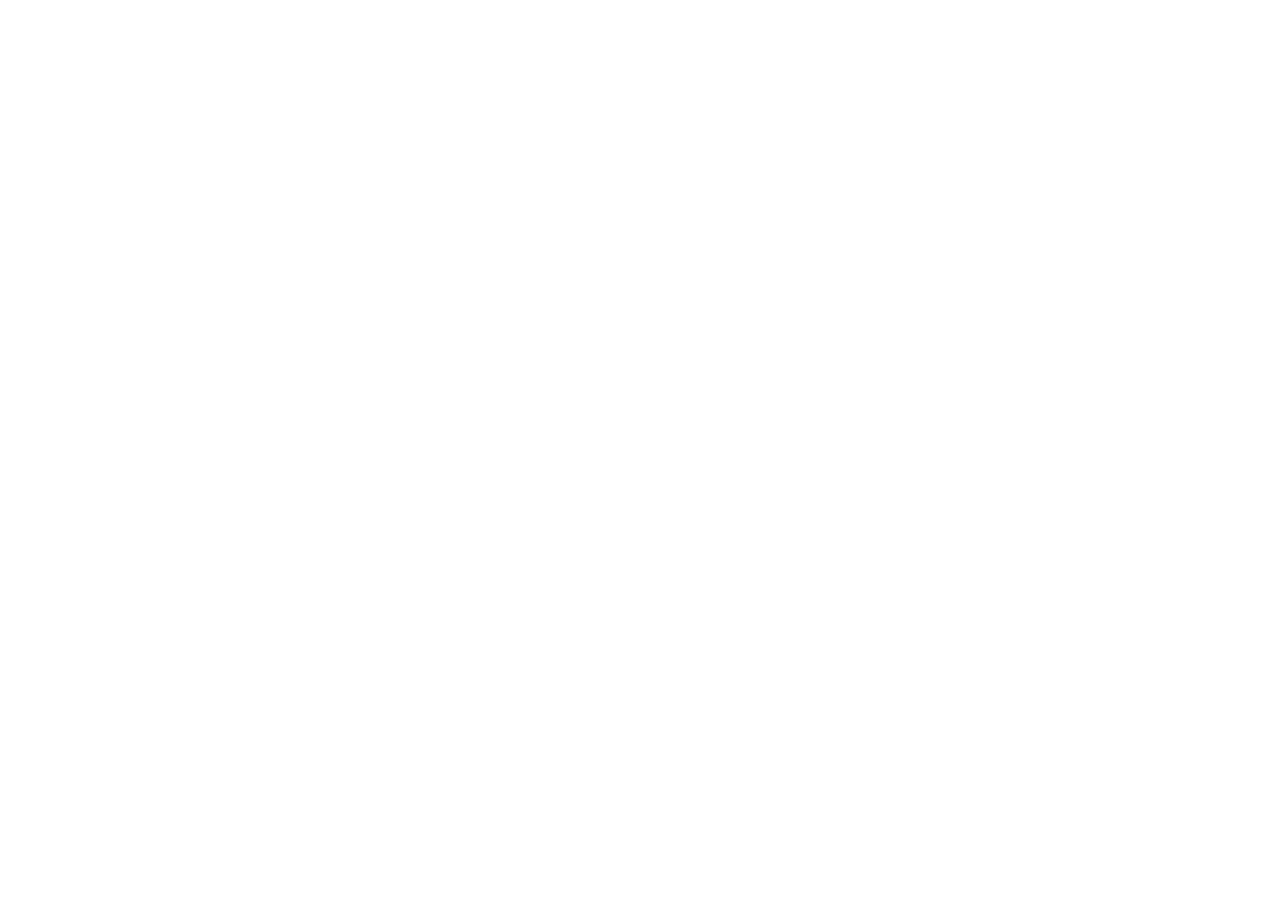
==== day.html @ 7d7213b7 "yeaaaaaaaaaaaaaaaaaaa" ====
<!DOCTYPE html>
<html lang="en">
<head>
    <meta charset="UTF-8">
    <meta name="viewport" content="width=device-width, initial-scale=1.0">
    <title>Document</title>
</head>
<body>
    
</body>
</html>
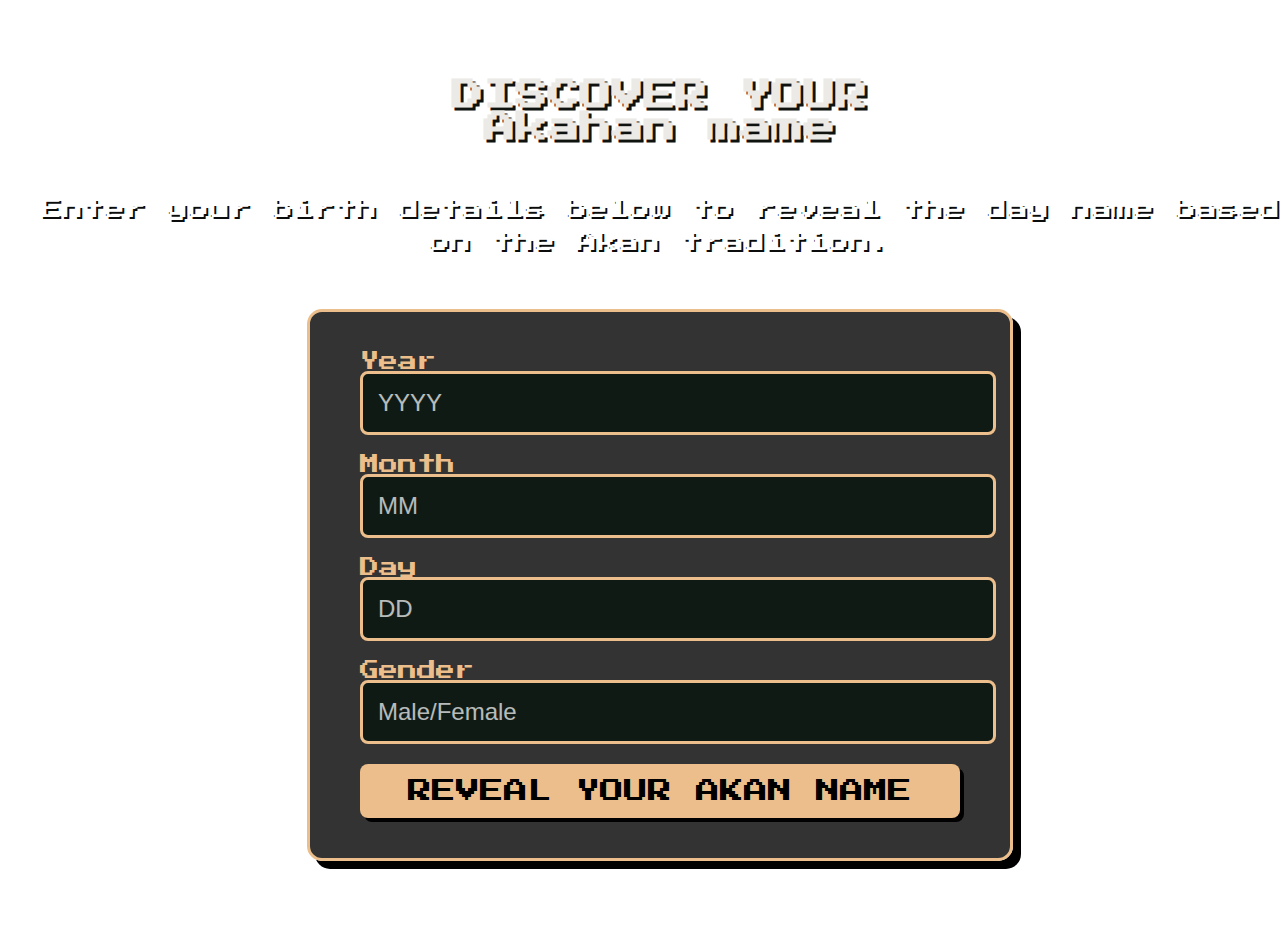
==== commit 654afc31: "Update day.html" ====
--- a/day.html
+++ b/day.html
@@ -1,11 +1,80 @@
 <!DOCTYPE html>
 <html lang="en">
-<head>
-    <meta charset="UTF-8">
-    <meta name="viewport" content="width=device-width, initial-scale=1.0">
-    <title>Document</title>
-</head>
-<body>
-    
-</body>
-</html>+  <head>
+    <meta charset="UTF-8" />
+    <meta name="viewport" content="width=device-width, initial-scale=1.0" />
+    <title>Akan Name Generator</title>
+    <link rel="stylesheet" href="day.css" />
+    <link
+      href="https://fonts.googleapis.com/css2?family=Press+Start+2P&display=swap"
+      rel="stylesheet"
+    />
+  </head>
+  <body>
+    <script src="/index.js"></script>
+    <div class="hero clean-theme">
+      <div class="content">
+        <h1 class="floating">
+          DISCOVER YOUR <br /><span class="highlight">Akahan mame</span>
+        </h1>
+        <p></p>
+        <p>
+          Enter your birth details below to reveal the day name based on the
+          Akan tradition.
+        </p>
+      </div>
+
+      <form class="akan-form">
+        <label for="year">Year</label>
+        <input
+          type="number"
+          id="year"
+          name="year"
+          placeholder="YYYY"
+          min="1900"
+          max="2025"
+          required
+        />
+
+        <label for="month">Month</label>
+        <input
+          type="number"
+          id="month"
+          name="month"
+          placeholder="MM"
+          min="1"
+          max="12"
+          required
+        />
+
+        <label for="day">Day</label>
+        <input
+          type="number"
+          id="day"
+          name="day"
+          placeholder="DD"
+          min="1"
+          max="31"
+          required
+        />
+
+        <label for="year">Gender</label>
+        <input
+          type="string"
+          id="gender"
+          name="gender"
+          placeholder="Male/Female"
+          min="1900"
+          max="2099"
+          required
+        />
+
+        <a href="">
+          <button id="akan-results" onclick="getAkanName" class="cta-button">
+            Reveal Your Akan Name
+          </button></a
+        >
+      </form>
+    </div>
+  </body>
+</html>
--- a/day.css
+++ b/day.css
@@ -0,0 +1,108 @@
+/* Hero Section */body, h1, p, button, footer {
+  margin: 0;
+  padding: 0;
+  font-family:  'Press Start 2P', sans-serif;
+  box-sizing: border-box;
+}
+
+ .hero.clean-theme {
+  background: url('https://i.pinimg.com/originals/ab/a8/f5/aba8f59ad58977e19d35d0c09760611f.gif') no-repeat center center fixed;
+  background-size: cover; /* Ensures the image scales perfectly to fill the entire viewport */
+  display: flex;
+  flex-direction: column;
+  justify-content: center;
+  align-items: center;
+  text-align: center;
+  padding: 20px;
+  color: #ffffff;
+  height: 100vh; /* Forces the section to fill the viewport */
+  width: 100%;
+}
+
+
+
+/* Content Text */
+.hero .content h1 {
+  font-size: 3 'Press Start 2P', sans-serif; /* Larger for prominence */
+  color: #eceae6;
+  text-shadow: 3px 3px 0px #0f130f;
+  margin-bottom: 20px;
+}
+
+.content p {
+  font-size: 1.3rem; /* Larger supporting text */
+  margin-bottom: 50px;
+  line-height: 1.6;
+  text-shadow: 2px 2px 0px #0a0d0b;
+}
+
+/* Form Section */
+.akan-form {
+  background: rgba(0, 0, 0, 0.8);
+  border: 3px solid #ebbe8b;
+  border-radius: 15px;
+  padding: 40px 50px;
+  box-shadow: 8px 8px 0px #000000;
+  text-align: left;
+  width: 80%;
+  max-width: 600px; /* Restrict to maintain balance */
+}
+
+.akan-form label {
+  font-size: 1.2rem;
+  margin: 20px 0 10px;
+  color: #ebbe8b;
+}
+
+.akan-form input {
+  width: 100%;
+  font-size: 1.5rem; /* Larger for ease of entry */
+  padding: 15px;
+  background: #0f1a15;
+  border: 3px solid #ebbe8b;
+  border-radius: 8px;
+  color: #ffffff;
+  margin-bottom: 20px;
+}
+
+.akan-form input::placeholder {
+  color: #ffffff;
+  opacity: 0.7;
+}
+
+.akan-form input:focus {
+  border-color: #ffffff;
+  outline: none;
+}
+
+/* Call to Action */
+.akan-form .cta-button {
+  background: #ebbe8b;
+  border: none;
+  color: #000000;
+  padding: 15px;
+  font-size: 1.5rem; /* Bigger button text */
+  cursor: pointer;
+  width: 100%;
+  border-radius: 8px;
+  box-shadow: 4px 4px 0px #000000;
+  text-transform: uppercase;
+}
+
+.akan-form .cta-button:hover {
+  background: #dac772;
+  transform: scale(1.05);
+}
+/* Floating Animation */
+.floating {
+  animation: floating 3s infinite ease-in-out;
+}
+
+@keyframes floating {
+  0%, 100% {
+    transform: translateY(0);
+  }
+  50% {
+    transform: translateY(-10px);
+  }
+}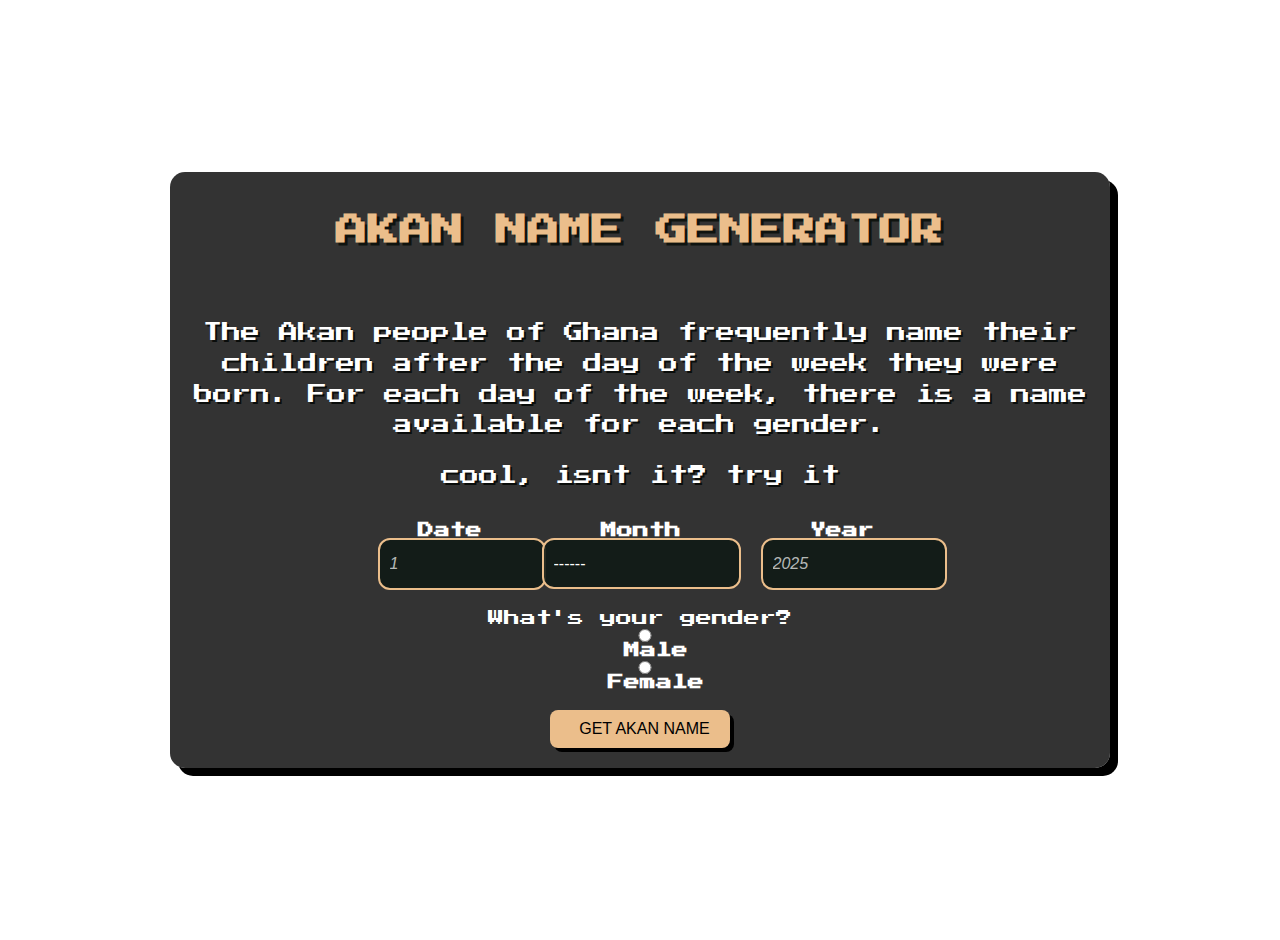
==== commit 13145083: "Update day.html" ====
--- a/day.html
+++ b/day.html
@@ -1,80 +1,106 @@
 <!DOCTYPE html>
-<html lang="en">
-  <head>
-    <meta charset="UTF-8" />
-    <meta name="viewport" content="width=device-width, initial-scale=1.0" />
+<html lang="en" dir="ltr">
+
+</html>
+<head>
+    <meta charset="utf-8">
+    <meta name="viewport"content="width=device-width, initial-scale=1.0" />
     <title>Akan Name Generator</title>
-    <link rel="stylesheet" href="day.css" />
     <link
       href="https://fonts.googleapis.com/css2?family=Press+Start+2P&display=swap"
       rel="stylesheet"
-    />
-  </head>
-  <body>
-    <script src="/index.js"></script>
-    <div class="hero clean-theme">
-      <div class="content">
-        <h1 class="floating">
-          DISCOVER YOUR <br /><span class="highlight">Akahan mame</span>
-        </h1>
-        <p></p>
-        <p>
-          Enter your birth details below to reveal the day name based on the
-          Akan tradition.
-        </p>
-      </div>
+   />
+   <link rel="stylesheet" href="day.css">
+</head>
 
-      <form class="akan-form">
-        <label for="year">Year</label>
-        <input
-          type="number"
-          id="year"
-          name="year"
-          placeholder="YYYY"
-          min="1900"
-          max="2025"
-          required
-        />
+<body>
+   <script src="/index.js"></script>
+    <div class="container-fluid">
+        <div class="jumbotron">
+            <div class="row">
+                <div class="col-12 col-md-7">
+                    <div class="content">
+                        <h1>AKAN NAME GENERATOR</h1>
+                       
+                        <br>
+                        <br>
+                        <p>The Akan people of Ghana frequently name their children after the day of the week they were born. For each day of the week, there is a name available for each gender.</p>
+                        <p>cool, isnt it?  try it</p>
+                    </div>
+                    <div id="result">
+                        
+                        <div id="error" class="response">
+                            
+                       
+                        <form>
+                            <div class="form-row">
+                               
+                                <div class="form-group col-md-1"></div>
+                                <div class="form-group col-md-1 calendar">
+                                    <span class="input-group-addon" style="font-size:24px; color: rgb(64, 116, 212)"><i class="fa fa-calendar"></i></span>
+                                    
+                                </div>
+                                <div class="form-group col-md-2">
+                                    <label for="dd"><b>Date</b></label>
+                                    
+                                    <input type="number" class="form-control" id="dd" placeholder="1" min="1" max="31" required>
+                                </div>
+                                <div class="form-group col-md-4">
+                                    <label for="mm"><b>Month</b></label>
+                                    
+                                    <select class="form-control" id="mm">
+                                        <!--creates a list of options to be selected from -->
+                                        <option>------</option>
+                                        <!--placeholder for month input box -->
+                                        <option>January</option>
+                                        <option>February</option>
+                                        <option>March</option>
+                                        <option>April</option>
+                                        <option>May</option>
+                                        <option>June</option>
+                                        <option>July</option>
+                                        <option>August</option>
+                                        <option>September</option>
+                                        <option>October</option>
+                                        <option>November</option>
+                                        <option>December</option>
+                                    </select>
+                                </div>
+                                <div class="form-group col-md-3">
+                                    <label for="yy"><b>Year</b></label>
+                                    <!--label for year input box-->
+                                    <input type="number" class="form-control" id="yy" placeholder="2025" min="1" max="2025" required>
+                                </div>
+                                <div class="form-group col-md-1"></div>
+                            </div>
 
-        <label for="month">Month</label>
-        <input
-          type="number"
-          id="month"
-          name="month"
-          placeholder="MM"
-          min="1"
-          max="12"
-          required
-        />
+                            <div class="form-group">
+                                <label class="label">What's your gender?</label>
+                                <!--label for gender radios -->
+                                <div class="rdio rdio-default">
+                                    <input type="radio" name="gender" id="male" value="Male">
+                                    <label for="male">&nbsp;&nbsp;<b>Male</b></label>
+                                </div>
+                                <div class="rdio rdio-default">
+                                    <input type="radio" name="gender" id="female" value="Female">
+                                    <label for="female">&nbsp;&nbsp;<b>Female</b></label>
+                                </div>
+                            </div>
+                            <div class="button">
+                                <button type="submit" onclick="readData(); return false;" class="btn btn-primary btn-xs"><i class="fa fa-search" aria-hidden="true"></i>&nbsp;&nbsp;Get Akan Name</button>
+                            </div>
+                        </form>
+                    </div>
+                </div>
+                <div class="col-md-5">
+                   
+                        <div class="bottom-left"> &copy; 2025 All Rights Reserved.</div>
+                        <!--places copyright message in bottomleft -->
+                    </div>
+                </div>
+            </div>
+        </div>
+    </div>
+   
+</body>
 
-        <label for="day">Day</label>
-        <input
-          type="number"
-          id="day"
-          name="day"
-          placeholder="DD"
-          min="1"
-          max="31"
-          required
-        />
-
-        <label for="year">Gender</label>
-        <input
-          type="string"
-          id="gender"
-          name="gender"
-          placeholder="Male/Female"
-          min="1900"
-          max="2099"
-          required
-        />
-
-        <a href="">
-          <button id="akan-results" onclick="getAkanName" class="cta-button">
-            Reveal Your Akan Name
-          </button></a
-        >
-      </form>
-    </div>
-  </body>
-</html>
--- a/day.css
+++ b/day.css
@@ -1,108 +1,120 @@
-/* Hero Section */body, h1, p, button, footer {
+body, html {
   margin: 0;
   padding: 0;
-  font-family:  'Press Start 2P', sans-serif;
+  font-family: 'Press Start 2P', sans-serif;
   box-sizing: border-box;
+  height: 100%; 
 }
 
- .hero.clean-theme {
+.container-fluid {
   background: url('https://i.pinimg.com/originals/ab/a8/f5/aba8f59ad58977e19d35d0c09760611f.gif') no-repeat center center fixed;
-  background-size: cover; /* Ensures the image scales perfectly to fill the entire viewport */
+  background-size: cover;
+  min-height: 100vh; 
   display: flex;
   flex-direction: column;
   justify-content: center;
   align-items: center;
+  color: #ffffff;
+  padding: 20px;
   text-align: center;
-  padding: 20px;
-  color: #ffffff;
-  height: 100vh; /* Forces the section to fill the viewport */
-  width: 100%;
 }
 
+.jumbotron {
+  background: rgba(0, 0, 0, 0.8);
+  padding: 20px;
+  border-radius: 15px;
+  margin: 20px auto;
+  max-width: 900px;
+  box-shadow: 8px 8px 0px #000000;
+}
 
+h1 {
+  color: #ebbe8b;
+  text-shadow: 3px 3px 0px #0f130f;
+}
 
-/* Content Text */
-.hero .content h1 {
-  font-size: 3 'Press Start 2P', sans-serif; /* Larger for prominence */
-  color: #eceae6;
-  text-shadow: 3px 3px 0px #0f130f;
+p {
+  font-size: 1.2rem;
+  line-height: 1.6;
+  text-shadow: 2px 2px 0px #0a0d0b;
   margin-bottom: 20px;
 }
 
-.content p {
-  font-size: 1.3rem; /* Larger supporting text */
-  margin-bottom: 50px;
-  line-height: 1.6;
-  text-shadow: 2px 2px 0px #0a0d0b;
+.form-row {
+  display: flex;
+  flex-wrap: wrap;
+  justify-content: center;
 }
 
-/* Form Section */
-.akan-form {
-  background: rgba(0, 0, 0, 0.8);
-  border: 3px solid #ebbe8b;
-  border-radius: 15px;
-  padding: 40px 50px;
-  box-shadow: 8px 8px 0px #000000;
-  text-align: left;
-  width: 80%;
-  max-width: 600px; /* Restrict to maintain balance */
+.form-group {
+  margin: 10px;
 }
 
-.akan-form label {
-  font-size: 1.2rem;
-  margin: 20px 0 10px;
-  color: #ebbe8b;
+input, select {
+  width: 100%;
+  font-size: 1rem;
+  padding: 15px 10px; 
+  background: rgba(15, 26, 21, 0.9); /* youtube bro */
+  border: 2px solid #ebbe8b; 
+  border-radius: 12px; /* Smooth rounded edges */
+  color: #ffffff;
+  transition: all 0.3s ease; /* Adds a smooth transition effect */
 }
 
-.akan-form input {
-  width: 100%;
-  font-size: 1.5rem; /* Larger for ease of entry */
-  padding: 15px;
-  background: #0f1a15;
-  border: 3px solid #ebbe8b;
-  border-radius: 8px;
-  color: #ffffff;
-  margin-bottom: 20px;
+input::placeholder, select::placeholder {
+  color: rgba(255, 255, 255, 0.7); 
+  font-style: italic; 
 }
 
-.akan-form input::placeholder {
-  color: #ffffff;
-  opacity: 0.7;
+input:focus, select:focus {
+  border-color: #ffffff; 
+  background: rgba(15, 26, 21, 1); 
+  outline: none; /* Remove the default outline */
+  box-shadow: 0 0 10px rgba(235, 190, 139, 0.8); /* makes it pretty*/
 }
 
-.akan-form input:focus {
-  border-color: #ffffff;
-  outline: none;
+input[type="number"], select {
+  appearance: none; 
+  -moz-appearance: textfield; 
 }
 
-/* Call to Action */
-.akan-form .cta-button {
+input[type="number"]::-webkit-inner-spin-button,
+input[type="number"]::-webkit-outer-spin-button {
+  display: none; 
+}
+
+.button {
+  text-align: center;
+  margin-top: 20px;
+}
+
+.btn {
   background: #ebbe8b;
   border: none;
   color: #000000;
-  padding: 15px;
-  font-size: 1.5rem; /* Bigger button text */
+  padding: 10px 20px;
+  font-size: 1rem;
   cursor: pointer;
-  width: 100%;
   border-radius: 8px;
   box-shadow: 4px 4px 0px #000000;
   text-transform: uppercase;
 }
 
-.akan-form .cta-button:hover {
+.btn:hover {
   background: #dac772;
   transform: scale(1.05);
 }
-/* Floating Animation */
-.floating {
-  animation: floating 3s infinite ease-in-out;
+
+img.responsive {
+  max-width: 100%;
+  height: auto;
+  border-radius: 15px;
 }
 
-@keyframes floating {
-  0%, 100% {
-    transform: translateY(0);
-  }
-  50% {
-    transform: translateY(-10px);
-  }
-}+.bottom-left {
+  position: absolute;
+  bottom: 10px;
+  left: 10px;
+  color: #ffffff;
+  font-size: 0.9rem;
+}
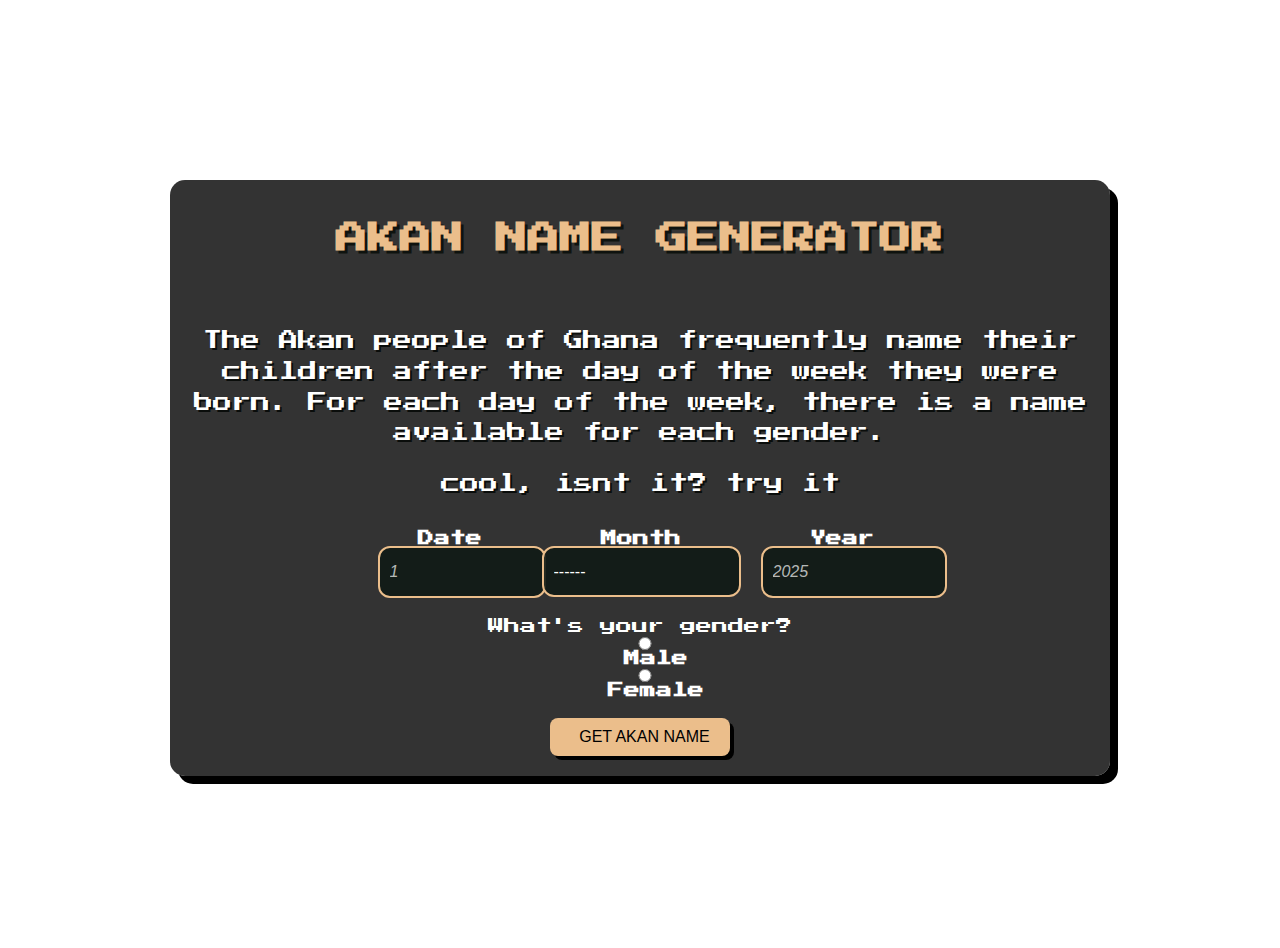
==== commit 0a54b3d1: "Update day.html" ====
--- a/day.css
+++ b/day.css
@@ -1,4 +1,4 @@
-body, html {
+ody, html {
   margin: 0;
   padding: 0;
   font-family: 'Press Start 2P', sans-serif;
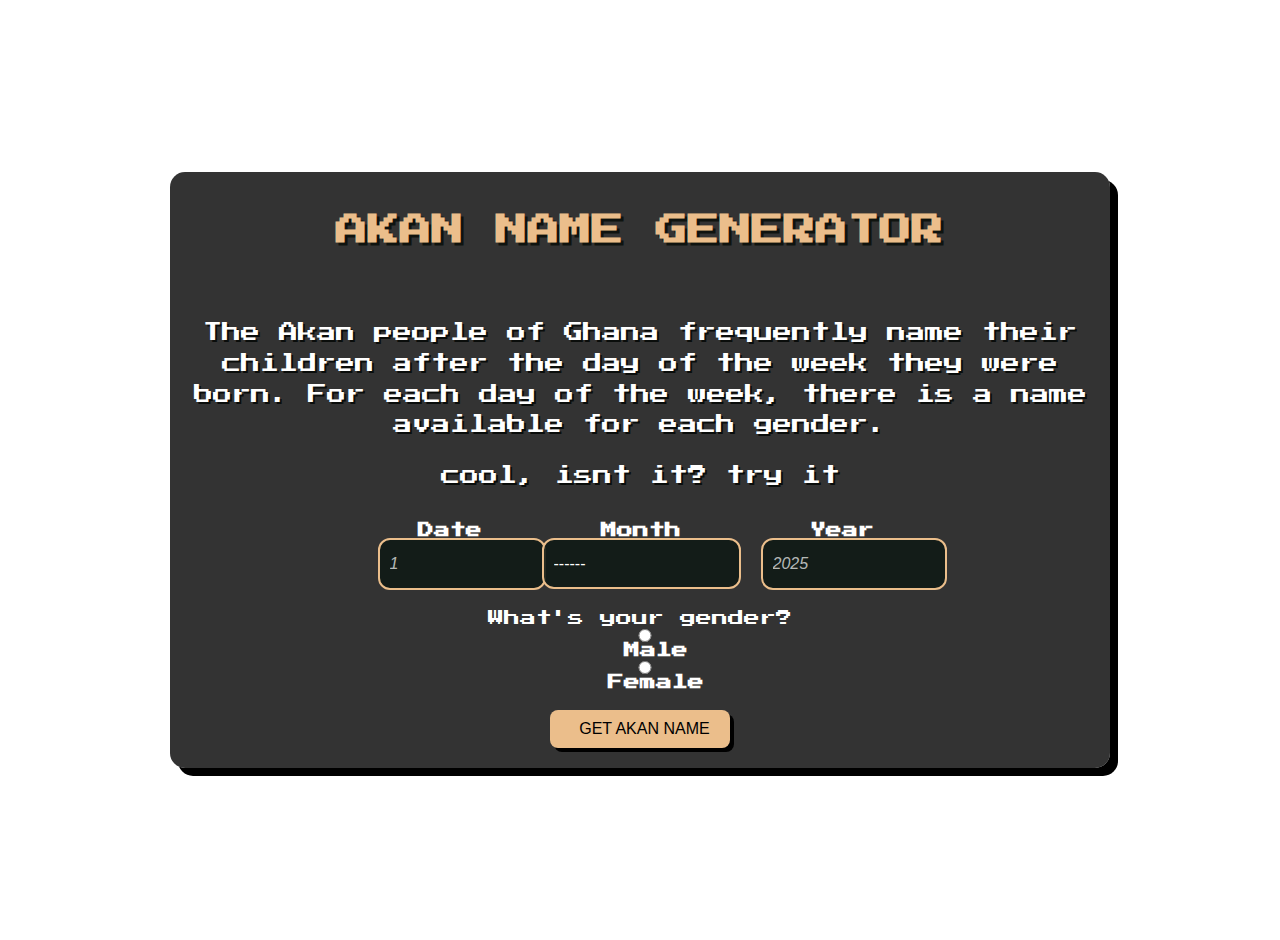
==== commit cec00dbc: "Update day.html" ====
--- a/day.html
+++ b/day.html
@@ -101,6 +101,6 @@
             </div>
         </div>
     </div>
-   
+    <script src="scripts/index.js"></script>
 </body>
 
--- a/day.css
+++ b/day.css
@@ -1,4 +1,4 @@
-ody, html {
+body, html {
   margin: 0;
   padding: 0;
   font-family: 'Press Start 2P', sans-serif;
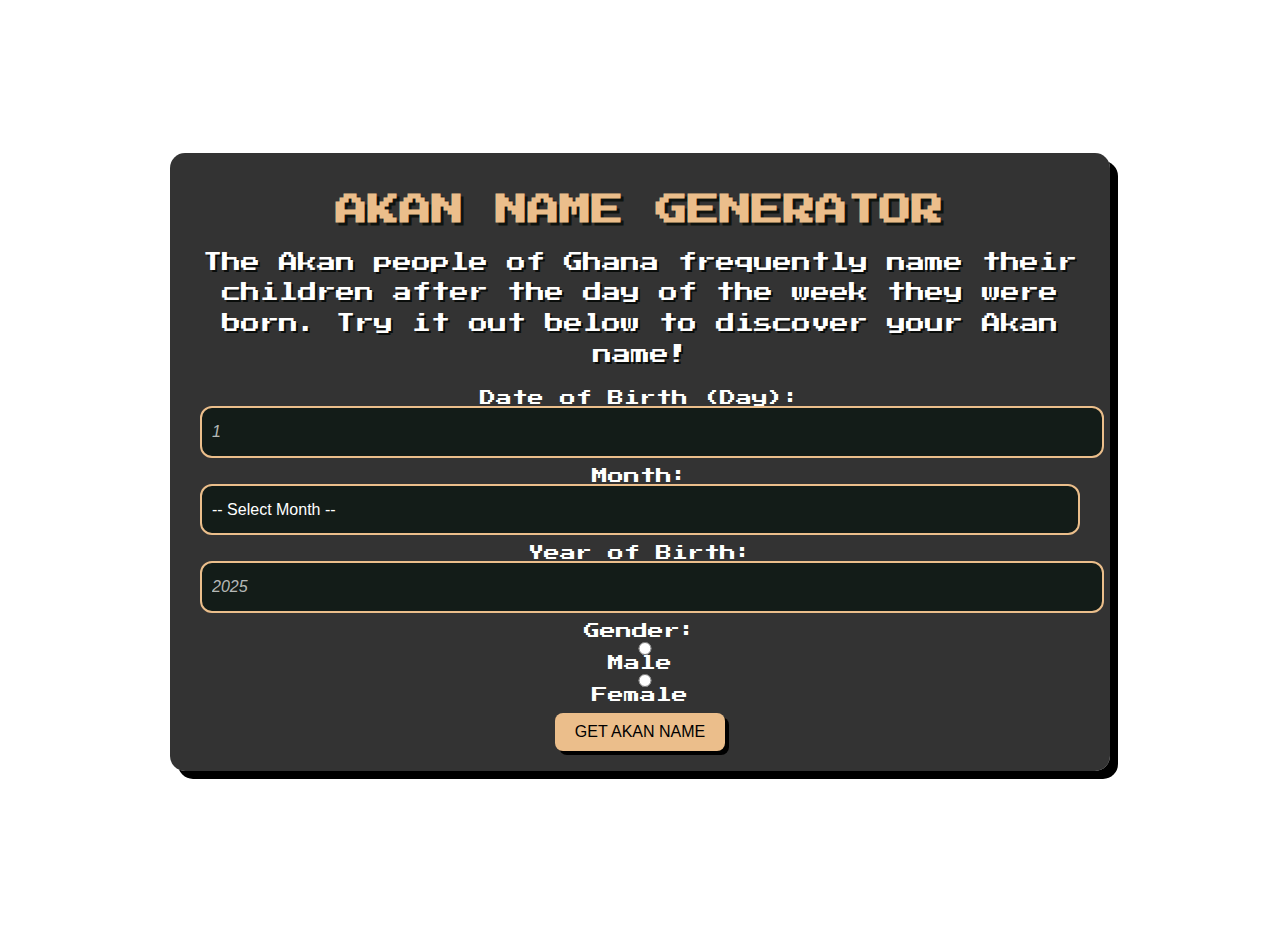
==== commit 060f0607: "Update day.html" ====
--- a/day.html
+++ b/day.html
@@ -1,106 +1,62 @@
 <!DOCTYPE html>
-<html lang="en" dir="ltr">
-
-</html>
+<html lang="en">
 <head>
     <meta charset="utf-8">
-    <meta name="viewport"content="width=device-width, initial-scale=1.0" />
+    <meta name="viewport" content="width=device-width, initial-scale=1.0">
     <title>Akan Name Generator</title>
-    <link
-      href="https://fonts.googleapis.com/css2?family=Press+Start+2P&display=swap"
-      rel="stylesheet"
-   />
-   <link rel="stylesheet" href="day.css">
+    <link href="https://fonts.googleapis.com/css2?family=Press+Start+2P&display=swap" rel="stylesheet">
+    <link rel="stylesheet" href="day.css">
 </head>
-
 <body>
-   <script src="/index.js"></script>
     <div class="container-fluid">
         <div class="jumbotron">
-            <div class="row">
-                <div class="col-12 col-md-7">
-                    <div class="content">
-                        <h1>AKAN NAME GENERATOR</h1>
-                       
-                        <br>
-                        <br>
-                        <p>The Akan people of Ghana frequently name their children after the day of the week they were born. For each day of the week, there is a name available for each gender.</p>
-                        <p>cool, isnt it?  try it</p>
+            <h1>AKAN NAME GENERATOR</h1>
+            <p>
+                The Akan people of Ghana frequently name their children after the day of the week they were born. Try it out below to discover your Akan name!
+            </p>
+
+            <div id="form-container">
+                <form id="akan-form">
+                    <div class="form-group">
+                        <label for="dd">Date of Birth (Day):</label>
+                        <input type="number" class="form-control" id="dd" placeholder="1" min="1" max="31" required>
                     </div>
-                    <div id="result">
-                        
-                        <div id="error" class="response">
-                            
-                       
-                        <form>
-                            <div class="form-row">
-                               
-                                <div class="form-group col-md-1"></div>
-                                <div class="form-group col-md-1 calendar">
-                                    <span class="input-group-addon" style="font-size:24px; color: rgb(64, 116, 212)"><i class="fa fa-calendar"></i></span>
-                                    
-                                </div>
-                                <div class="form-group col-md-2">
-                                    <label for="dd"><b>Date</b></label>
-                                    
-                                    <input type="number" class="form-control" id="dd" placeholder="1" min="1" max="31" required>
-                                </div>
-                                <div class="form-group col-md-4">
-                                    <label for="mm"><b>Month</b></label>
-                                    
-                                    <select class="form-control" id="mm">
-                                        <!--creates a list of options to be selected from -->
-                                        <option>------</option>
-                                        <!--placeholder for month input box -->
-                                        <option>January</option>
-                                        <option>February</option>
-                                        <option>March</option>
-                                        <option>April</option>
-                                        <option>May</option>
-                                        <option>June</option>
-                                        <option>July</option>
-                                        <option>August</option>
-                                        <option>September</option>
-                                        <option>October</option>
-                                        <option>November</option>
-                                        <option>December</option>
-                                    </select>
-                                </div>
-                                <div class="form-group col-md-3">
-                                    <label for="yy"><b>Year</b></label>
-                                    <!--label for year input box-->
-                                    <input type="number" class="form-control" id="yy" placeholder="2025" min="1" max="2025" required>
-                                </div>
-                                <div class="form-group col-md-1"></div>
-                            </div>
-
-                            <div class="form-group">
-                                <label class="label">What's your gender?</label>
-                                <!--label for gender radios -->
-                                <div class="rdio rdio-default">
-                                    <input type="radio" name="gender" id="male" value="Male">
-                                    <label for="male">&nbsp;&nbsp;<b>Male</b></label>
-                                </div>
-                                <div class="rdio rdio-default">
-                                    <input type="radio" name="gender" id="female" value="Female">
-                                    <label for="female">&nbsp;&nbsp;<b>Female</b></label>
-                                </div>
-                            </div>
-                            <div class="button">
-                                <button type="submit" onclick="readData(); return false;" class="btn btn-primary btn-xs"><i class="fa fa-search" aria-hidden="true"></i>&nbsp;&nbsp;Get Akan Name</button>
-                            </div>
-                        </form>
+                    <div class="form-group">
+                        <label for="mm">Month:</label>
+                        <select class="form-control" id="mm" required>
+                            <option value="">-- Select Month --</option>
+                            <option value="1">January</option>
+                            <option value="2">February</option>
+                            <option value="3">March</option>
+                            <option value="4">April</option>
+                            <option value="5">May</option>
+                            <option value="6">June</option>
+                            <option value="7">July</option>
+                            <option value="8">August</option>
+                            <option value="9">September</option>
+                            <option value="10">October</option>
+                            <option value="11">November</option>
+                            <option value="12">December</option>
+                        </select>
                     </div>
-                </div>
-                <div class="col-md-5">
-                   
-                        <div class="bottom-left"> &copy; 2025 All Rights Reserved.</div>
-                        <!--places copyright message in bottomleft -->
+                    <div class="form-group">
+                        <label for="yy">Year of Birth:</label>
+                        <input type="number" class="form-control" id="yy" placeholder="2025" min="1" max="2025" required>
                     </div>
-                </div>
+                    <div class="form-group">
+                        <label>Gender:</label><br>
+                        <label><input type="radio" name="gender" id="male" value="Male" required> Male</label>
+                        <label><input type="radio" name="gender" id="female" value="Female" required> Female</label>
+                    </div>
+                    <div id="error" class="response" style="color: red;"></div>
+                    <button type="submit" class="btn btn-primary">Get Akan Name</button>
+                </form>
+                <div id="result" class="response"></div>
             </div>
         </div>
+        <footer>&copy; 2025 All Rights Reserved.</footer>
     </div>
-    <script src="scripts/index.js"></script>
+
+    <script src="index.js"></script>
 </body>
-
+</html>
